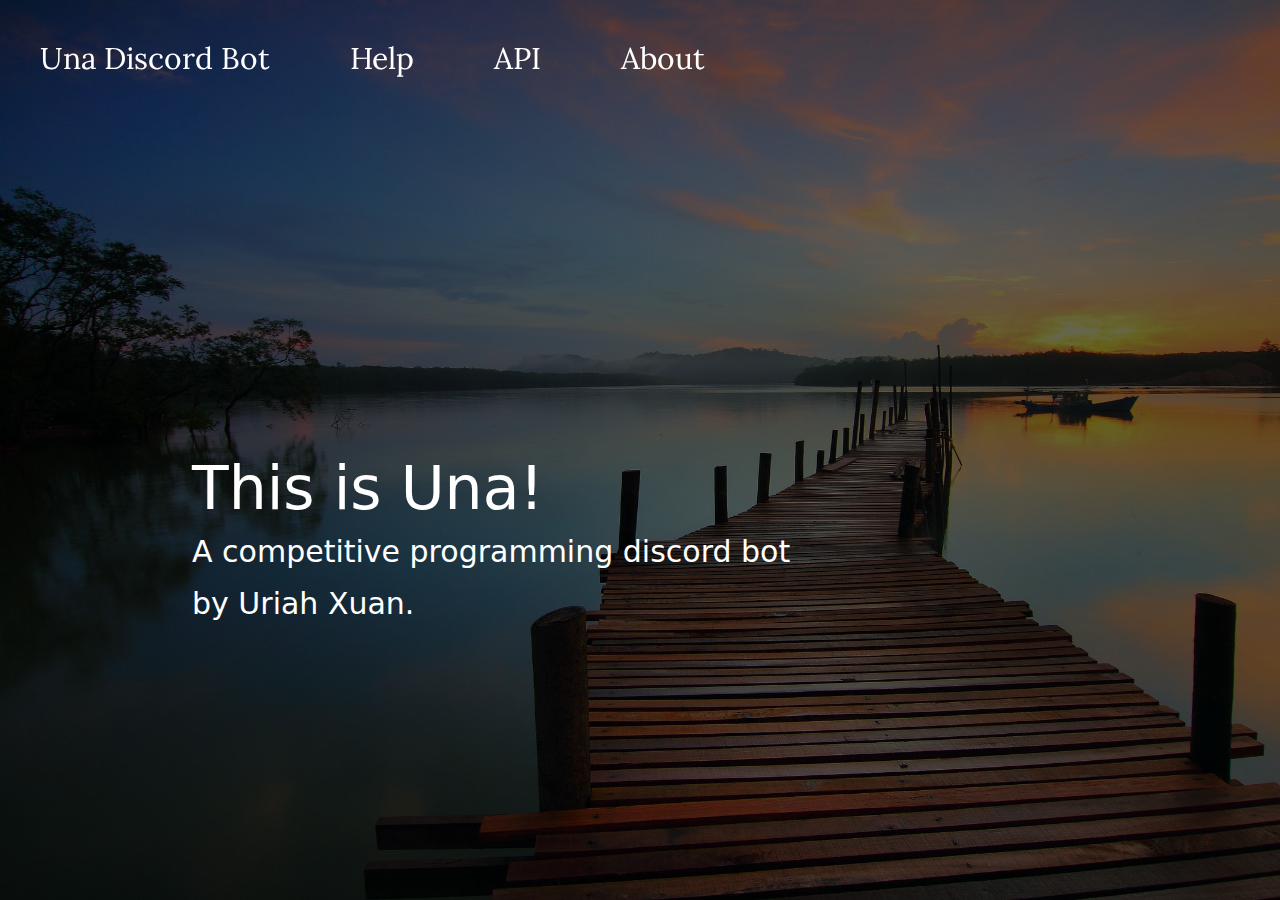
==== index.html @ c3ca1fe9 "first commit" ====
<html>
    <head>
        <meta http-equiv="Content-Type" content="text/html;charset=utf-8">
        <meta charset="UTF-8">
        <meta name="viewpoint" content="width=device-width, initial-scale=1.0">
        <meta content="This is Una!" name="title" />
        <meta content="來自於不會寫網頁的 Uriah 寫出來的網頁" name="description" />
        <meta content="https://cc-una.herokuapp.com/" name="url" />
        <meta content="https://cdn.discordapp.com/avatars/472408420356456468/600e88eae2804cc8702761b26d1a165f.webp?size=128" property="image" />
        <meta content="#43B581" data-react-helmet="true" name="theme-color" />
        <link href="./static/css/output.css" rel="stylesheet">
        <link rel="preconnect" href="https://fonts.googleapis.com">
        <link rel="preconnect" href="https://fonts.gstatic.com" crossorigin>
        <link href="https://fonts.googleapis.com/css2?family=Lora:wght@600&family=Noto+Sans+Mono&family=Noto+Sans+TC:wght@500&display=swap" rel="stylesheet">
        <title> Uriah's Website </title>
    </head>
    <body>
        <div class="relative w-screen h-screen bg-cover bg-[url('../image/index.jpg')]">
            <div class="relative w-full h-full bg-black bg-opacity-60 p-10">
                <div class="fixed w-full flex justify-left gap-20 h-10">
                    <div>
                        <a class="text-3xl text-white font-[Lora]" href="/">
                            Una Discord Bot
                        </a>
                    </div>
                    <div>
                        <a class="text-3xl text-white font-[Lora]" href="/help">
                            Help
                        </a>
                    </div>
                    <div>
                        <a class="text-3xl text-white font-[Lora]" href="/api">
                            API
                        </a>
                    </div>
                    <div>
                        <a class="text-3xl text-white font-[Lora]" href="/about">
                            About
                        </a>
                    </div>
                </div>
                <div class="absolute left-48 top-[60%] w-fit animate-fade-in-down -translate-y-1/2">
                    <p class="text-white text-6xl"> This is Una! </p>
                    <p class="text-white text-3xl my-4"> A competitive programming discord bot </p>
                    <p class="text-white text-3xl"> by Uriah Xuan. </p>
                </div>
            </div>
        </div>
    </body>
</html>
---- static/css/output.css ----
/*
! tailwindcss v3.0.18 | MIT License | https://tailwindcss.com
*/

/*
1. Prevent padding and border from affecting element width. (https://github.com/mozdevs/cssremedy/issues/4)
2. Allow adding a border to an element by just adding a border-width. (https://github.com/tailwindcss/tailwindcss/pull/116)
*/

*,
::before,
::after {
  box-sizing: border-box;
  /* 1 */
  border-width: 0;
  /* 2 */
  border-style: solid;
  /* 2 */
  border-color: #e5e7eb;
  /* 2 */
}

::before,
::after {
  --tw-content: '';
}

/*
1. Use a consistent sensible line-height in all browsers.
2. Prevent adjustments of font size after orientation changes in iOS.
3. Use a more readable tab size.
4. Use the user's configured `sans` font-family by default.
*/

html {
  line-height: 1.5;
  /* 1 */
  -webkit-text-size-adjust: 100%;
  /* 2 */
  -moz-tab-size: 4;
  /* 3 */
  -o-tab-size: 4;
     tab-size: 4;
  /* 3 */
  font-family: ui-sans-serif, system-ui, -apple-system, BlinkMacSystemFont, "Segoe UI", Roboto, "Helvetica Neue", Arial, "Noto Sans", sans-serif, "Apple Color Emoji", "Segoe UI Emoji", "Segoe UI Symbol", "Noto Color Emoji";
  /* 4 */
}

/*
1. Remove the margin in all browsers.
2. Inherit line-height from `html` so users can set them as a class directly on the `html` element.
*/

body {
  margin: 0;
  /* 1 */
  line-height: inherit;
  /* 2 */
}

/*
1. Add the correct height in Firefox.
2. Correct the inheritance of border color in Firefox. (https://bugzilla.mozilla.org/show_bug.cgi?id=190655)
3. Ensure horizontal rules are visible by default.
*/

hr {
  height: 0;
  /* 1 */
  color: inherit;
  /* 2 */
  border-top-width: 1px;
  /* 3 */
}

/*
Add the correct text decoration in Chrome, Edge, and Safari.
*/

abbr:where([title]) {
  -webkit-text-decoration: underline dotted;
          text-decoration: underline dotted;
}

/*
Remove the default font size and weight for headings.
*/

h1,
h2,
h3,
h4,
h5,
h6 {
  font-size: inherit;
  font-weight: inherit;
}

/*
Reset links to optimize for opt-in styling instead of opt-out.
*/

a {
  color: inherit;
  text-decoration: inherit;
}

/*
Add the correct font weight in Edge and Safari.
*/

b,
strong {
  font-weight: bolder;
}

/*
1. Use the user's configured `mono` font family by default.
2. Correct the odd `em` font sizing in all browsers.
*/

code,
kbd,
samp,
pre {
  font-family: ui-monospace, SFMono-Regular, Menlo, Monaco, Consolas, "Liberation Mono", "Courier New", monospace;
  /* 1 */
  font-size: 1em;
  /* 2 */
}

/*
Add the correct font size in all browsers.
*/

small {
  font-size: 80%;
}

/*
Prevent `sub` and `sup` elements from affecting the line height in all browsers.
*/

sub,
sup {
  font-size: 75%;
  line-height: 0;
  position: relative;
  vertical-align: baseline;
}

sub {
  bottom: -0.25em;
}

sup {
  top: -0.5em;
}

/*
1. Remove text indentation from table contents in Chrome and Safari. (https://bugs.chromium.org/p/chromium/issues/detail?id=999088, https://bugs.webkit.org/show_bug.cgi?id=201297)
2. Correct table border color inheritance in all Chrome and Safari. (https://bugs.chromium.org/p/chromium/issues/detail?id=935729, https://bugs.webkit.org/show_bug.cgi?id=195016)
3. Remove gaps between table borders by default.
*/

table {
  text-indent: 0;
  /* 1 */
  border-color: inherit;
  /* 2 */
  border-collapse: collapse;
  /* 3 */
}

/*
1. Change the font styles in all browsers.
2. Remove the margin in Firefox and Safari.
3. Remove default padding in all browsers.
*/

button,
input,
optgroup,
select,
textarea {
  font-family: inherit;
  /* 1 */
  font-size: 100%;
  /* 1 */
  line-height: inherit;
  /* 1 */
  color: inherit;
  /* 1 */
  margin: 0;
  /* 2 */
  padding: 0;
  /* 3 */
}

/*
Remove the inheritance of text transform in Edge and Firefox.
*/

button,
select {
  text-transform: none;
}

/*
1. Correct the inability to style clickable types in iOS and Safari.
2. Remove default button styles.
*/

button,
[type='button'],
[type='reset'],
[type='submit'] {
  -webkit-appearance: button;
  /* 1 */
  background-color: transparent;
  /* 2 */
  background-image: none;
  /* 2 */
}

/*
Use the modern Firefox focus style for all focusable elements.
*/

:-moz-focusring {
  outline: auto;
}

/*
Remove the additional `:invalid` styles in Firefox. (https://github.com/mozilla/gecko-dev/blob/2f9eacd9d3d995c937b4251a5557d95d494c9be1/layout/style/res/forms.css#L728-L737)
*/

:-moz-ui-invalid {
  box-shadow: none;
}

/*
Add the correct vertical alignment in Chrome and Firefox.
*/

progress {
  vertical-align: baseline;
}

/*
Correct the cursor style of increment and decrement buttons in Safari.
*/

::-webkit-inner-spin-button,
::-webkit-outer-spin-button {
  height: auto;
}

/*
1. Correct the odd appearance in Chrome and Safari.
2. Correct the outline style in Safari.
*/

[type='search'] {
  -webkit-appearance: textfield;
  /* 1 */
  outline-offset: -2px;
  /* 2 */
}

/*
Remove the inner padding in Chrome and Safari on macOS.
*/

::-webkit-search-decoration {
  -webkit-appearance: none;
}

/*
1. Correct the inability to style clickable types in iOS and Safari.
2. Change font properties to `inherit` in Safari.
*/

::-webkit-file-upload-button {
  -webkit-appearance: button;
  /* 1 */
  font: inherit;
  /* 2 */
}

/*
Add the correct display in Chrome and Safari.
*/

summary {
  display: list-item;
}

/*
Removes the default spacing and border for appropriate elements.
*/

blockquote,
dl,
dd,
h1,
h2,
h3,
h4,
h5,
h6,
hr,
figure,
p,
pre {
  margin: 0;
}

fieldset {
  margin: 0;
  padding: 0;
}

legend {
  padding: 0;
}

ol,
ul,
menu {
  list-style: none;
  margin: 0;
  padding: 0;
}

/*
Prevent resizing textareas horizontally by default.
*/

textarea {
  resize: vertical;
}

/*
1. Reset the default placeholder opacity in Firefox. (https://github.com/tailwindlabs/tailwindcss/issues/3300)
2. Set the default placeholder color to the user's configured gray 400 color.
*/

input::-moz-placeholder, textarea::-moz-placeholder {
  opacity: 1;
  /* 1 */
  color: #9ca3af;
  /* 2 */
}

input:-ms-input-placeholder, textarea:-ms-input-placeholder {
  opacity: 1;
  /* 1 */
  color: #9ca3af;
  /* 2 */
}

input::placeholder,
textarea::placeholder {
  opacity: 1;
  /* 1 */
  color: #9ca3af;
  /* 2 */
}

/*
Set the default cursor for buttons.
*/

button,
[role="button"] {
  cursor: pointer;
}

/*
Make sure disabled buttons don't get the pointer cursor.
*/

:disabled {
  cursor: default;
}

/*
1. Make replaced elements `display: block` by default. (https://github.com/mozdevs/cssremedy/issues/14)
2. Add `vertical-align: middle` to align replaced elements more sensibly by default. (https://github.com/jensimmons/cssremedy/issues/14#issuecomment-634934210)
   This can trigger a poorly considered lint error in some tools but is included by design.
*/

img,
svg,
video,
canvas,
audio,
iframe,
embed,
object {
  display: block;
  /* 1 */
  vertical-align: middle;
  /* 2 */
}

/*
Constrain images and videos to the parent width and preserve their intrinsic aspect ratio. (https://github.com/mozdevs/cssremedy/issues/14)
*/

img,
video {
  max-width: 100%;
  height: auto;
}

/*
Ensure the default browser behavior of the `hidden` attribute.
*/

[hidden] {
  display: none;
}

*, ::before, ::after {
  --tw-translate-x: 0;
  --tw-translate-y: 0;
  --tw-rotate: 0;
  --tw-skew-x: 0;
  --tw-skew-y: 0;
  --tw-scale-x: 1;
  --tw-scale-y: 1;
  --tw-pan-x:  ;
  --tw-pan-y:  ;
  --tw-pinch-zoom:  ;
  --tw-scroll-snap-strictness: proximity;
  --tw-ordinal:  ;
  --tw-slashed-zero:  ;
  --tw-numeric-figure:  ;
  --tw-numeric-spacing:  ;
  --tw-numeric-fraction:  ;
  --tw-ring-inset:  ;
  --tw-ring-offset-width: 0px;
  --tw-ring-offset-color: #fff;
  --tw-ring-color: rgb(59 130 246 / 0.5);
  --tw-ring-offset-shadow: 0 0 #0000;
  --tw-ring-shadow: 0 0 #0000;
  --tw-shadow: 0 0 #0000;
  --tw-shadow-colored: 0 0 #0000;
  --tw-blur:  ;
  --tw-brightness:  ;
  --tw-contrast:  ;
  --tw-grayscale:  ;
  --tw-hue-rotate:  ;
  --tw-invert:  ;
  --tw-saturate:  ;
  --tw-sepia:  ;
  --tw-drop-shadow:  ;
  --tw-backdrop-blur:  ;
  --tw-backdrop-brightness:  ;
  --tw-backdrop-contrast:  ;
  --tw-backdrop-grayscale:  ;
  --tw-backdrop-hue-rotate:  ;
  --tw-backdrop-invert:  ;
  --tw-backdrop-opacity:  ;
  --tw-backdrop-saturate:  ;
  --tw-backdrop-sepia:  ;
}

.fixed {
  position: fixed;
}

.absolute {
  position: absolute;
}

.relative {
  position: relative;
}

.sticky {
  position: -webkit-sticky;
  position: sticky;
}

.left-48 {
  left: 12rem;
}

.top-\[60\%\] {
  top: 60%;
}

.top-10 {
  top: 2.5rem;
}

.top-5 {
  top: 1.25rem;
}

.top-1 {
  top: 0.25rem;
}

.top-0 {
  top: 0px;
}

.top-48 {
  top: 12rem;
}

.top-12 {
  top: 3rem;
}

.top-24 {
  top: 6rem;
}

.top-28 {
  top: 7rem;
}

.top-14 {
  top: 3.5rem;
}

.top-16 {
  top: 4rem;
}

.top-20 {
  top: 5rem;
}

.left-1\/2 {
  left: 50%;
}

.top-1\/2 {
  top: 50%;
}

.z-50 {
  z-index: 50;
}

.z-40 {
  z-index: 40;
}

.m-5 {
  margin: 1.25rem;
}

.m-10 {
  margin: 2.5rem;
}

.my-4 {
  margin-top: 1rem;
  margin-bottom: 1rem;
}

.mx-auto {
  margin-left: auto;
  margin-right: auto;
}

.my-10 {
  margin-top: 2.5rem;
  margin-bottom: 2.5rem;
}

.my-28 {
  margin-top: 7rem;
  margin-bottom: 7rem;
}

.my-24 {
  margin-top: 6rem;
  margin-bottom: 6rem;
}

.my-36 {
  margin-top: 9rem;
  margin-bottom: 9rem;
}

.mt-10 {
  margin-top: 2.5rem;
}

.mt-16 {
  margin-top: 4rem;
}

.mt-24 {
  margin-top: 6rem;
}

.mb-10 {
  margin-bottom: 2.5rem;
}

.flex {
  display: flex;
}

.h-screen {
  height: 100vh;
}

.h-full {
  height: 100%;
}

.h-10 {
  height: 2.5rem;
}

.h-28 {
  height: 7rem;
}

.h-3\/4 {
  height: 75%;
}

.h-4\/5 {
  height: 80%;
}

.h-24 {
  height: 6rem;
}

.h-fit {
  height: -webkit-fit-content;
  height: -moz-fit-content;
  height: fit-content;
}

.h-1\/2 {
  height: 50%;
}

.h-\[90\%\] {
  height: 90%;
}

.h-\[92\%\] {
  height: 92%;
}

.h-\[94\%\] {
  height: 94%;
}

.h-\[96\%\] {
  height: 96%;
}

.w-screen {
  width: 100vw;
}

.w-full {
  width: 100%;
}

.w-fit {
  width: -webkit-fit-content;
  width: -moz-fit-content;
  width: fit-content;
}

.w-1\/2 {
  width: 50%;
}

.w-2\/3 {
  width: 66.666667%;
}

.w-3\/4 {
  width: 75%;
}

.w-5\/6 {
  width: 83.333333%;
}

.w-4\/5 {
  width: 80%;
}

.w-\[85\%\] {
  width: 85%;
}

.w-\[90\%\] {
  width: 90%;
}

.w-\[95\%\] {
  width: 95%;
}

.w-\[96\%\] {
  width: 96%;
}

.w-\[50\%\] {
  width: 50%;
}

.-translate-y-1\/2 {
  --tw-translate-y: -50%;
  transform: translate(var(--tw-translate-x), var(--tw-translate-y)) rotate(var(--tw-rotate)) skewX(var(--tw-skew-x)) skewY(var(--tw-skew-y)) scaleX(var(--tw-scale-x)) scaleY(var(--tw-scale-y));
}

.-translate-x-\[50\%\] {
  --tw-translate-x: -50%;
  transform: translate(var(--tw-translate-x), var(--tw-translate-y)) rotate(var(--tw-rotate)) skewX(var(--tw-skew-x)) skewY(var(--tw-skew-y)) scaleX(var(--tw-scale-x)) scaleY(var(--tw-scale-y));
}

.-translate-y-\[50\%\] {
  --tw-translate-y: -50%;
  transform: translate(var(--tw-translate-x), var(--tw-translate-y)) rotate(var(--tw-rotate)) skewX(var(--tw-skew-x)) skewY(var(--tw-skew-y)) scaleX(var(--tw-scale-x)) scaleY(var(--tw-scale-y));
}

.transform {
  transform: translate(var(--tw-translate-x), var(--tw-translate-y)) rotate(var(--tw-rotate)) skewX(var(--tw-skew-x)) skewY(var(--tw-skew-y)) scaleX(var(--tw-scale-x)) scaleY(var(--tw-scale-y));
}

@-webkit-keyframes fade-in-down {
  0% {
    opacity: 0;
    transform: translateY(100%);
  }

  100% {
    opacity: 1;
    transform: translateY(-50%);
  }
}

@keyframes fade-in-down {
  0% {
    opacity: 0;
    transform: translateY(100%);
  }

  100% {
    opacity: 1;
    transform: translateY(-50%);
  }
}

.animate-fade-in-down {
  -webkit-animation: fade-in-down 0.5s ease-out;
          animation: fade-in-down 0.5s ease-out;
}

.cursor-pointer {
  cursor: pointer;
}

.flex-col {
  flex-direction: column;
}

.items-center {
  align-items: center;
}

.justify-start {
  justify-content: flex-start;
}

.justify-end {
  justify-content: flex-end;
}

.justify-center {
  justify-content: center;
}

.gap-20 {
  gap: 5rem;
}

.gap-10 {
  gap: 2.5rem;
}

.gap-5 {
  gap: 1.25rem;
}

.overflow-auto {
  overflow: auto;
}

.overflow-hidden {
  overflow: hidden;
}

.rounded {
  border-radius: 0.25rem;
}

.bg-black {
  --tw-bg-opacity: 1;
  background-color: rgb(0 0 0 / var(--tw-bg-opacity));
}

.bg-white {
  --tw-bg-opacity: 1;
  background-color: rgb(255 255 255 / var(--tw-bg-opacity));
}

.bg-transparent {
  background-color: transparent;
}

.bg-gray-200 {
  --tw-bg-opacity: 1;
  background-color: rgb(229 231 235 / var(--tw-bg-opacity));
}

.bg-gray-50 {
  --tw-bg-opacity: 1;
  background-color: rgb(249 250 251 / var(--tw-bg-opacity));
}

.bg-gray-300 {
  --tw-bg-opacity: 1;
  background-color: rgb(209 213 219 / var(--tw-bg-opacity));
}

.bg-blue-400 {
  --tw-bg-opacity: 1;
  background-color: rgb(96 165 250 / var(--tw-bg-opacity));
}

.bg-blue-500 {
  --tw-bg-opacity: 1;
  background-color: rgb(59 130 246 / var(--tw-bg-opacity));
}

.bg-blue-300 {
  --tw-bg-opacity: 1;
  background-color: rgb(147 197 253 / var(--tw-bg-opacity));
}

.bg-opacity-60 {
  --tw-bg-opacity: 0.6;
}

.bg-opacity-50 {
  --tw-bg-opacity: 0.5;
}

.bg-opacity-40 {
  --tw-bg-opacity: 0.4;
}

.bg-opacity-80 {
  --tw-bg-opacity: 0.8;
}

.bg-\[url\(\'\.\.\/image\/index\.jpg\'\)\] {
  background-image: url('../image/index.jpg');
}

.bg-cover {
  background-size: cover;
}

.bg-contain {
  background-size: contain;
}

.p-10 {
  padding: 2.5rem;
}

.p-1 {
  padding: 0.25rem;
}

.py-10 {
  padding-top: 2.5rem;
  padding-bottom: 2.5rem;
}

.text-left {
  text-align: left;
}

.text-center {
  text-align: center;
}

.text-right {
  text-align: right;
}

.font-\[Lora\] {
  font-family: Lora;
}

.font-mono {
  font-family: ui-monospace, SFMono-Regular, Menlo, Monaco, Consolas, "Liberation Mono", "Courier New", monospace;
}

.text-3xl {
  font-size: 1.875rem;
  line-height: 2.25rem;
}

.text-6xl {
  font-size: 3.75rem;
  line-height: 1;
}

.text-4xl {
  font-size: 2.25rem;
  line-height: 2.5rem;
}

.text-2xl {
  font-size: 1.5rem;
  line-height: 2rem;
}

.text-lg {
  font-size: 1.125rem;
  line-height: 1.75rem;
}

.text-xl {
  font-size: 1.25rem;
  line-height: 1.75rem;
}

.text-5xl {
  font-size: 3rem;
  line-height: 1;
}

.font-bold {
  font-weight: 700;
}

.italic {
  font-style: italic;
}

.not-italic {
  font-style: normal;
}

.text-white {
  --tw-text-opacity: 1;
  color: rgb(255 255 255 / var(--tw-text-opacity));
}

.text-gray-300 {
  --tw-text-opacity: 1;
  color: rgb(209 213 219 / var(--tw-text-opacity));
}

.text-gray-500 {
  --tw-text-opacity: 1;
  color: rgb(107 114 128 / var(--tw-text-opacity));
}

.text-black {
  --tw-text-opacity: 1;
  color: rgb(0 0 0 / var(--tw-text-opacity));
}

.text-gray-400 {
  --tw-text-opacity: 1;
  color: rgb(156 163 175 / var(--tw-text-opacity));
}

.text-blue-600 {
  --tw-text-opacity: 1;
  color: rgb(37 99 235 / var(--tw-text-opacity));
}

.text-blue-500 {
  --tw-text-opacity: 1;
  color: rgb(59 130 246 / var(--tw-text-opacity));
}

.ease-out {
  transition-timing-function: cubic-bezier(0, 0, 0.2, 1);
}

.hover\:bg-gray-50:hover {
  --tw-bg-opacity: 1;
  background-color: rgb(249 250 251 / var(--tw-bg-opacity));
}

.hover\:bg-blue-700:hover {
  --tw-bg-opacity: 1;
  background-color: rgb(29 78 216 / var(--tw-bg-opacity));
}

.hover\:bg-blue-600:hover {
  --tw-bg-opacity: 1;
  background-color: rgb(37 99 235 / var(--tw-bg-opacity));
}

.hover\:bg-gray-100:hover {
  --tw-bg-opacity: 1;
  background-color: rgb(243 244 246 / var(--tw-bg-opacity));
}

.hover\:underline:hover {
  -webkit-text-decoration-line: underline;
          text-decoration-line: underline;
}
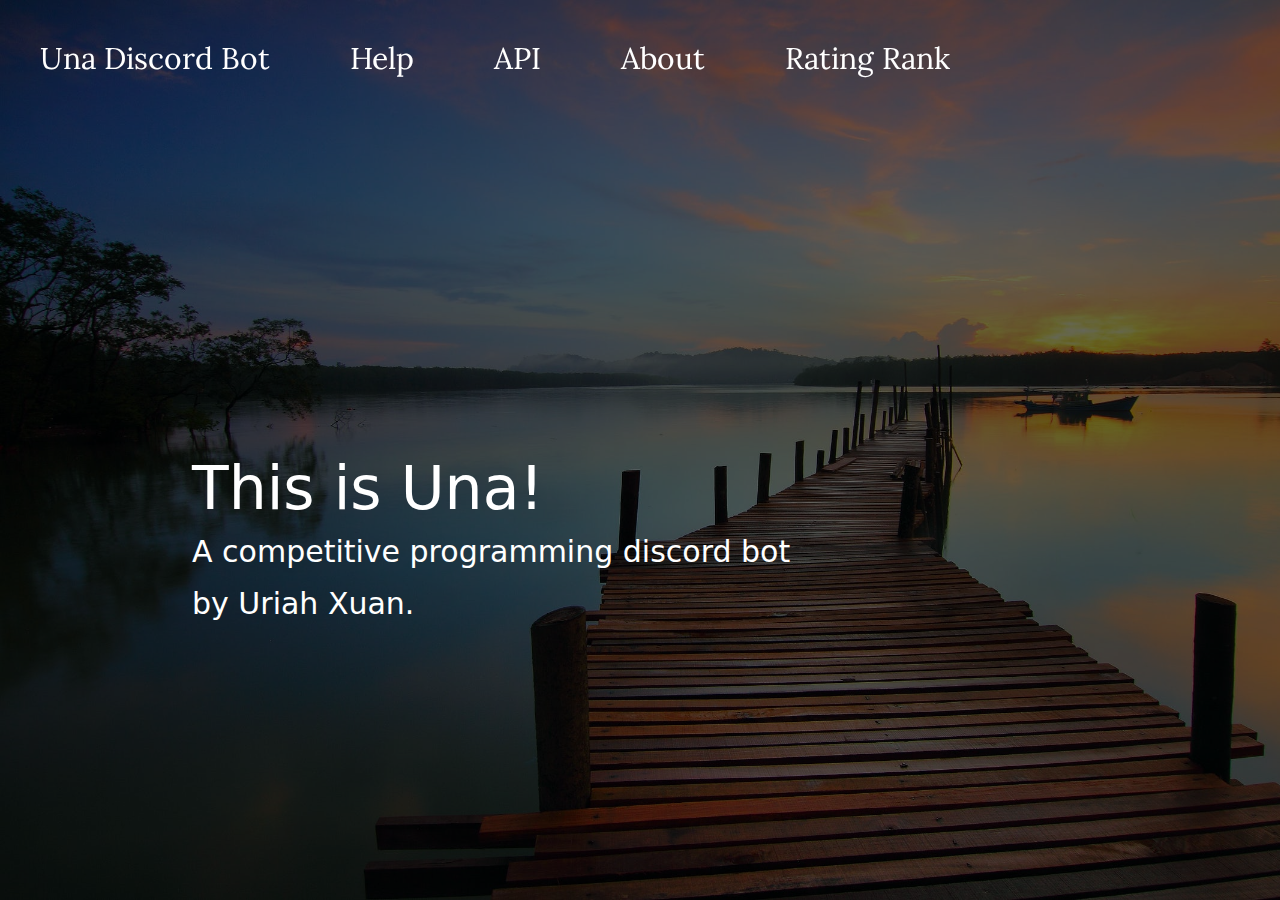
==== commit a08aa065: "'update(2022/02/07)'" ====
--- a/index.html
+++ b/index.html
@@ -29,13 +29,18 @@
                         </a>
                     </div>
                     <div>
-                        <a class="text-3xl text-white font-[Lora]" href="/api">
+                        <a class="text-3xl text-white font-[Lora]" href="#">
                             API
                         </a>
                     </div>
                     <div>
-                        <a class="text-3xl text-white font-[Lora]" href="/about">
+                        <a class="text-3xl text-white font-[Lora]" href="#">
                             About
+                        </a>
+                    </div>
+                    <div>
+                        <a class="text-3xl text-white font-[Lora]" href="/rr">
+                            Rating Rank
                         </a>
                     </div>
                 </div>
--- a/static/css/output.css
+++ b/static/css/output.css
@@ -480,9 +480,16 @@
   position: relative;
 }
 
-.sticky {
-  position: -webkit-sticky;
-  position: sticky;
+.left-1\/2 {
+  left: 50%;
+}
+
+.top-1\/2 {
+  top: 50%;
+}
+
+.top-20 {
+  top: 5rem;
 }
 
 .left-48 {
@@ -493,72 +500,25 @@
   top: 60%;
 }
 
-.top-10 {
-  top: 2.5rem;
-}
-
-.top-5 {
-  top: 1.25rem;
-}
-
-.top-1 {
-  top: 0.25rem;
-}
-
-.top-0 {
-  top: 0px;
-}
-
-.top-48 {
-  top: 12rem;
-}
-
-.top-12 {
-  top: 3rem;
-}
-
-.top-24 {
-  top: 6rem;
-}
-
-.top-28 {
-  top: 7rem;
-}
-
-.top-14 {
-  top: 3.5rem;
-}
-
-.top-16 {
-  top: 4rem;
-}
-
-.top-20 {
-  top: 5rem;
-}
-
-.left-1\/2 {
-  left: 50%;
-}
-
-.top-1\/2 {
-  top: 50%;
-}
-
-.z-50 {
-  z-index: 50;
-}
-
 .z-40 {
   z-index: 40;
 }
 
+.order-2 {
+  order: 2;
+}
+
+.m-10 {
+  margin: 2.5rem;
+}
+
 .m-5 {
   margin: 1.25rem;
 }
 
-.m-10 {
-  margin: 2.5rem;
+.my-10 {
+  margin-top: 2.5rem;
+  margin-bottom: 2.5rem;
 }
 
 .my-4 {
@@ -571,72 +531,28 @@
   margin-right: auto;
 }
 
-.my-10 {
-  margin-top: 2.5rem;
+.mb-10 {
   margin-bottom: 2.5rem;
-}
-
-.my-28 {
-  margin-top: 7rem;
-  margin-bottom: 7rem;
-}
-
-.my-24 {
-  margin-top: 6rem;
-  margin-bottom: 6rem;
-}
-
-.my-36 {
-  margin-top: 9rem;
-  margin-bottom: 9rem;
 }
 
 .mt-10 {
   margin-top: 2.5rem;
 }
 
-.mt-16 {
-  margin-top: 4rem;
-}
-
-.mt-24 {
-  margin-top: 6rem;
-}
-
-.mb-10 {
-  margin-bottom: 2.5rem;
-}
-
 .flex {
   display: flex;
 }
 
+.table {
+  display: table;
+}
+
 .h-screen {
   height: 100vh;
 }
 
 .h-full {
   height: 100%;
-}
-
-.h-10 {
-  height: 2.5rem;
-}
-
-.h-28 {
-  height: 7rem;
-}
-
-.h-3\/4 {
-  height: 75%;
-}
-
-.h-4\/5 {
-  height: 80%;
-}
-
-.h-24 {
-  height: 6rem;
 }
 
 .h-fit {
@@ -645,24 +561,8 @@
   height: fit-content;
 }
 
-.h-1\/2 {
-  height: 50%;
-}
-
-.h-\[90\%\] {
-  height: 90%;
-}
-
-.h-\[92\%\] {
-  height: 92%;
-}
-
-.h-\[94\%\] {
-  height: 94%;
-}
-
-.h-\[96\%\] {
-  height: 96%;
+.h-10 {
+  height: 2.5rem;
 }
 
 .w-screen {
@@ -679,49 +579,44 @@
   width: fit-content;
 }
 
+.w-10 {
+  width: 2.5rem;
+}
+
+.w-16 {
+  width: 4rem;
+}
+
+.w-64 {
+  width: 16rem;
+}
+
+.w-1\/4 {
+  width: 25%;
+}
+
+.w-1\/6 {
+  width: 16.666667%;
+}
+
+.w-1\/3 {
+  width: 33.333333%;
+}
+
+.w-32 {
+  width: 8rem;
+}
+
 .w-1\/2 {
   width: 50%;
 }
 
-.w-2\/3 {
-  width: 66.666667%;
-}
-
-.w-3\/4 {
-  width: 75%;
-}
-
-.w-5\/6 {
-  width: 83.333333%;
-}
-
-.w-4\/5 {
-  width: 80%;
-}
-
-.w-\[85\%\] {
-  width: 85%;
-}
-
-.w-\[90\%\] {
-  width: 90%;
-}
-
-.w-\[95\%\] {
-  width: 95%;
-}
-
-.w-\[96\%\] {
-  width: 96%;
-}
-
-.w-\[50\%\] {
-  width: 50%;
-}
-
-.-translate-y-1\/2 {
-  --tw-translate-y: -50%;
-  transform: translate(var(--tw-translate-x), var(--tw-translate-y)) rotate(var(--tw-rotate)) skewX(var(--tw-skew-x)) skewY(var(--tw-skew-y)) scaleX(var(--tw-scale-x)) scaleY(var(--tw-scale-y));
+.table-auto {
+  table-layout: auto;
+}
+
+.border-collapse {
+  border-collapse: collapse;
 }
 
 .-translate-x-\[50\%\] {
@@ -730,6 +625,11 @@
 }
 
 .-translate-y-\[50\%\] {
+  --tw-translate-y: -50%;
+  transform: translate(var(--tw-translate-x), var(--tw-translate-y)) rotate(var(--tw-rotate)) skewX(var(--tw-skew-x)) skewY(var(--tw-skew-y)) scaleX(var(--tw-scale-x)) scaleY(var(--tw-scale-y));
+}
+
+.-translate-y-1\/2 {
   --tw-translate-y: -50%;
   transform: translate(var(--tw-translate-x), var(--tw-translate-y)) rotate(var(--tw-rotate)) skewX(var(--tw-skew-x)) skewY(var(--tw-skew-y)) scaleX(var(--tw-scale-x)) scaleY(var(--tw-scale-y));
 }
@@ -795,10 +695,6 @@
   gap: 5rem;
 }
 
-.gap-10 {
-  gap: 2.5rem;
-}
-
 .gap-5 {
   gap: 1.25rem;
 }
@@ -811,8 +707,26 @@
   overflow: hidden;
 }
 
+.overflow-y-hidden {
+  overflow-y: hidden;
+}
+
 .rounded {
   border-radius: 0.25rem;
+}
+
+.border-2 {
+  border-width: 2px;
+}
+
+.border-black {
+  --tw-border-opacity: 1;
+  border-color: rgb(0 0 0 / var(--tw-border-opacity));
+}
+
+.border-slate-400 {
+  --tw-border-opacity: 1;
+  border-color: rgb(148 163 184 / var(--tw-border-opacity));
 }
 
 .bg-black {
@@ -820,57 +734,24 @@
   background-color: rgb(0 0 0 / var(--tw-bg-opacity));
 }
 
+.bg-transparent {
+  background-color: transparent;
+}
+
 .bg-white {
   --tw-bg-opacity: 1;
   background-color: rgb(255 255 255 / var(--tw-bg-opacity));
 }
 
-.bg-transparent {
-  background-color: transparent;
-}
-
-.bg-gray-200 {
-  --tw-bg-opacity: 1;
-  background-color: rgb(229 231 235 / var(--tw-bg-opacity));
-}
-
-.bg-gray-50 {
-  --tw-bg-opacity: 1;
-  background-color: rgb(249 250 251 / var(--tw-bg-opacity));
-}
-
-.bg-gray-300 {
-  --tw-bg-opacity: 1;
-  background-color: rgb(209 213 219 / var(--tw-bg-opacity));
-}
-
 .bg-blue-400 {
   --tw-bg-opacity: 1;
   background-color: rgb(96 165 250 / var(--tw-bg-opacity));
 }
 
-.bg-blue-500 {
-  --tw-bg-opacity: 1;
-  background-color: rgb(59 130 246 / var(--tw-bg-opacity));
-}
-
-.bg-blue-300 {
-  --tw-bg-opacity: 1;
-  background-color: rgb(147 197 253 / var(--tw-bg-opacity));
-}
-
 .bg-opacity-60 {
   --tw-bg-opacity: 0.6;
 }
 
-.bg-opacity-50 {
-  --tw-bg-opacity: 0.5;
-}
-
-.bg-opacity-40 {
-  --tw-bg-opacity: 0.4;
-}
-
 .bg-opacity-80 {
   --tw-bg-opacity: 0.8;
 }
@@ -883,10 +764,6 @@
   background-size: cover;
 }
 
-.bg-contain {
-  background-size: contain;
-}
-
 .p-10 {
   padding: 2.5rem;
 }
@@ -895,11 +772,6 @@
   padding: 0.25rem;
 }
 
-.py-10 {
-  padding-top: 2.5rem;
-  padding-bottom: 2.5rem;
-}
-
 .text-left {
   text-align: left;
 }
@@ -918,6 +790,11 @@
 
 .font-mono {
   font-family: ui-monospace, SFMono-Regular, Menlo, Monaco, Consolas, "Liberation Mono", "Courier New", monospace;
+}
+
+.text-6xl {
+  font-size: 3.75rem;
+  line-height: 1;
 }
 
 .text-3xl {
@@ -925,14 +802,9 @@
   line-height: 2.25rem;
 }
 
-.text-6xl {
-  font-size: 3.75rem;
+.text-5xl {
+  font-size: 3rem;
   line-height: 1;
-}
-
-.text-4xl {
-  font-size: 2.25rem;
-  line-height: 2.5rem;
 }
 
 .text-2xl {
@@ -940,29 +812,16 @@
   line-height: 2rem;
 }
 
+.text-xl {
+  font-size: 1.25rem;
+  line-height: 1.75rem;
+}
+
 .text-lg {
   font-size: 1.125rem;
   line-height: 1.75rem;
 }
 
-.text-xl {
-  font-size: 1.25rem;
-  line-height: 1.75rem;
-}
-
-.text-5xl {
-  font-size: 3rem;
-  line-height: 1;
-}
-
-.font-bold {
-  font-weight: 700;
-}
-
-.italic {
-  font-style: italic;
-}
-
 .not-italic {
   font-style: normal;
 }
@@ -972,9 +831,9 @@
   color: rgb(255 255 255 / var(--tw-text-opacity));
 }
 
-.text-gray-300 {
+.text-blue-500 {
   --tw-text-opacity: 1;
-  color: rgb(209 213 219 / var(--tw-text-opacity));
+  color: rgb(59 130 246 / var(--tw-text-opacity));
 }
 
 .text-gray-500 {
@@ -982,38 +841,13 @@
   color: rgb(107 114 128 / var(--tw-text-opacity));
 }
 
-.text-black {
-  --tw-text-opacity: 1;
-  color: rgb(0 0 0 / var(--tw-text-opacity));
-}
-
-.text-gray-400 {
-  --tw-text-opacity: 1;
-  color: rgb(156 163 175 / var(--tw-text-opacity));
-}
-
-.text-blue-600 {
-  --tw-text-opacity: 1;
-  color: rgb(37 99 235 / var(--tw-text-opacity));
-}
-
-.text-blue-500 {
-  --tw-text-opacity: 1;
-  color: rgb(59 130 246 / var(--tw-text-opacity));
-}
-
 .ease-out {
   transition-timing-function: cubic-bezier(0, 0, 0.2, 1);
 }
 
-.hover\:bg-gray-50:hover {
+.hover\:bg-gray-100:hover {
   --tw-bg-opacity: 1;
-  background-color: rgb(249 250 251 / var(--tw-bg-opacity));
-}
-
-.hover\:bg-blue-700:hover {
-  --tw-bg-opacity: 1;
-  background-color: rgb(29 78 216 / var(--tw-bg-opacity));
+  background-color: rgb(243 244 246 / var(--tw-bg-opacity));
 }
 
 .hover\:bg-blue-600:hover {
@@ -1021,9 +855,14 @@
   background-color: rgb(37 99 235 / var(--tw-bg-opacity));
 }
 
-.hover\:bg-gray-100:hover {
+.hover\:bg-orange-200:hover {
   --tw-bg-opacity: 1;
-  background-color: rgb(243 244 246 / var(--tw-bg-opacity));
+  background-color: rgb(254 215 170 / var(--tw-bg-opacity));
+}
+
+.hover\:bg-orange-400:hover {
+  --tw-bg-opacity: 1;
+  background-color: rgb(251 146 60 / var(--tw-bg-opacity));
 }
 
 .hover\:underline:hover {
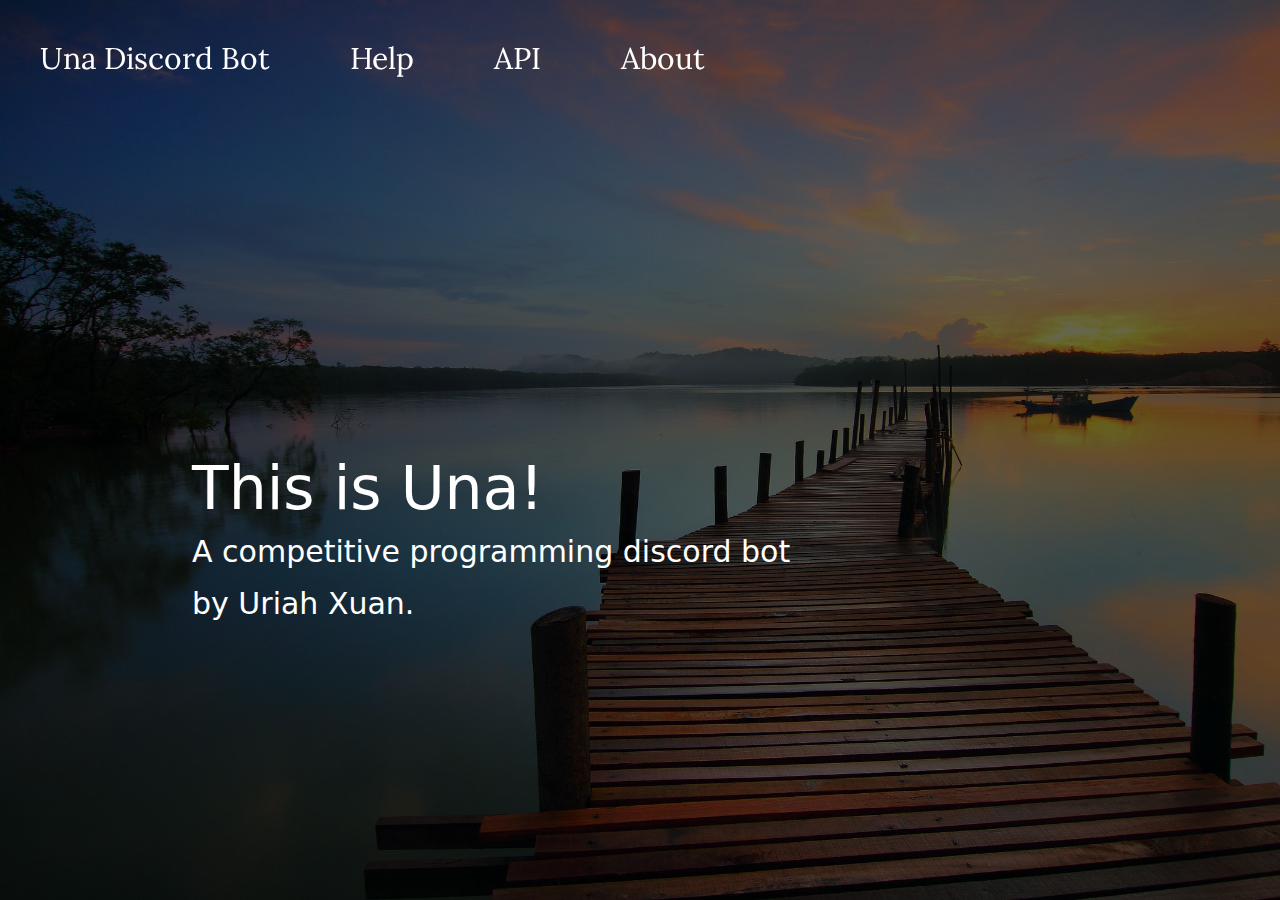
==== commit 9b6a4431: "'update(2022/02/07)'" ====
--- a/index.html
+++ b/index.html
@@ -38,11 +38,6 @@
                             About
                         </a>
                     </div>
-                    <div>
-                        <a class="text-3xl text-white font-[Lora]" href="/rr">
-                            Rating Rank
-                        </a>
-                    </div>
                 </div>
                 <div class="absolute left-48 top-[60%] w-fit animate-fade-in-down -translate-y-1/2">
                     <p class="text-white text-6xl"> This is Una! </p>
